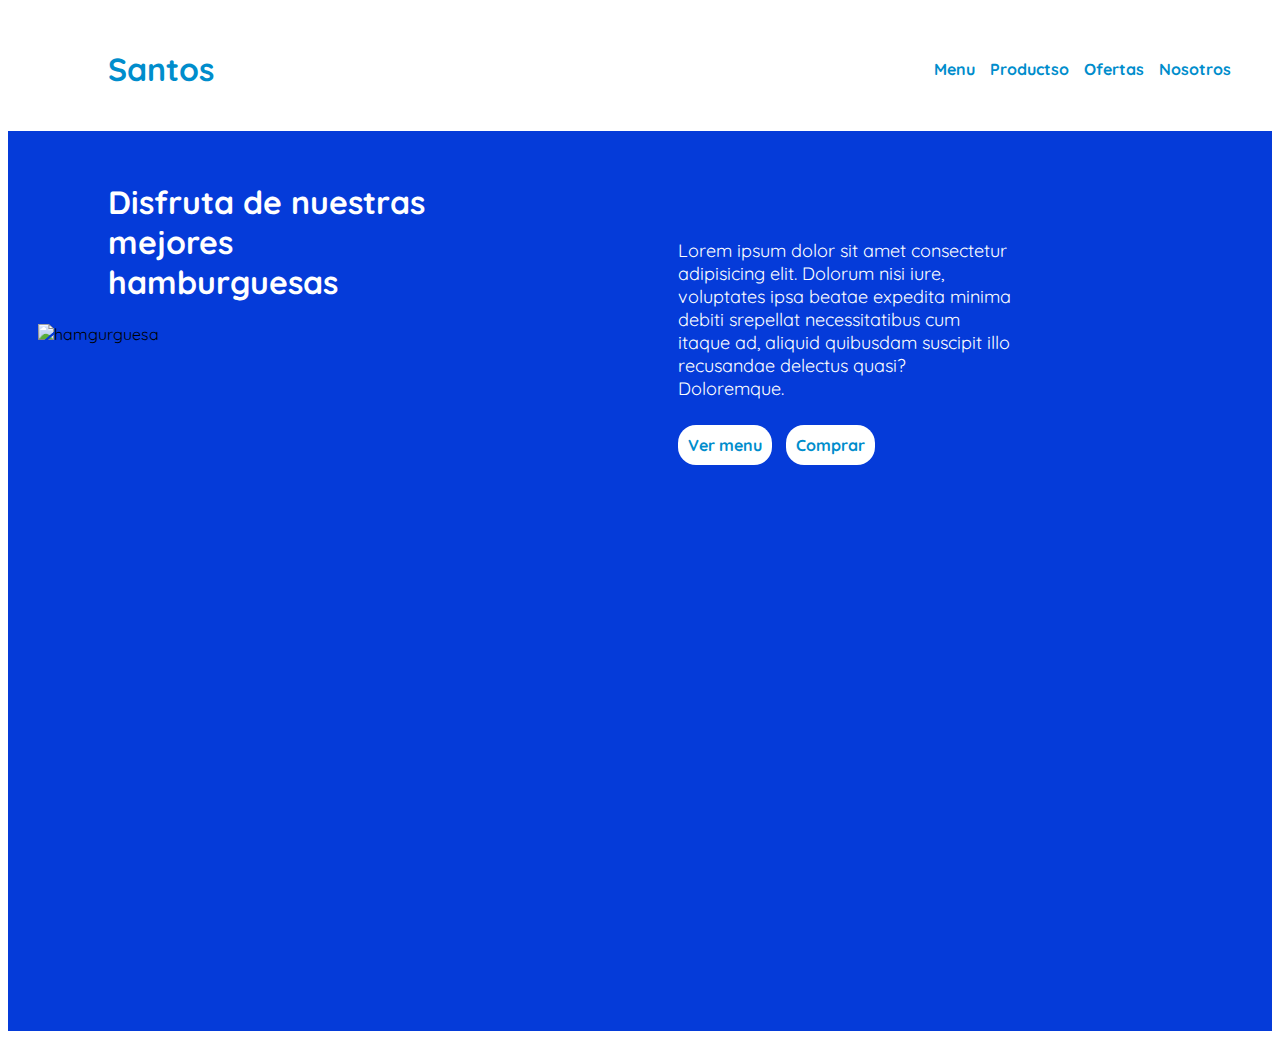
==== index.html @ 91e7441a "aqui esta el navbar y el main" ====
<!DOCTYPE html>
<html lang="en">
<head>
    <meta charset="UTF-8">
    <meta name="viewport" content="width=device-width, initial-scale=1.0">
    <title>Santos</title>
    <link rel="preconnect" href="https://fonts.googleapis.com">
<link rel="preconnect" href="https://fonts.gstatic.com" crossorigin>
<link href="https://fonts.googleapis.com/css2?family=Quicksand:wght@300&display=swap" rel="stylesheet">
    <link rel="stylesheet" href="style.css">
   
  
</head>
<body>

    <header>
        <h1>Santos</h1>

        <div class="navbar">
            <ul>
                <li> <a href="#">menu</a></li>
                <li> <a href="#">productso</a></li>
                <li> <a href="#">ofertas</a></li>
                <li> <a href="#">nosotros</a></li>
            </ul>



        </div>
    </header>

    <div class="principal">
        <div class="container">

            <h1>Disfruta de nuestras mejores hamburguesas</h1>
            <img src="carlsjr_w7_guacbacon_1440x390_v2.png" alt="hamgurguesa">

           
   

        </div>
        <div class="description">
            <p>Lorem ipsum dolor sit amet consectetur adipisicing elit. Dolorum nisi iure, voluptates ipsa beatae expedita minima 
                debiti  srepellat necessitatibus cum itaque ad, 
                 aliquid quibusdam suscipit illo recusandae delectus quasi? Doloremque.</p>

                 <div class="btn">
                    <a href="">Ver menu</a>
                    <a href="">Comprar</a>
                 </div>
        </div>




    </div>
    
</body>
</html>
---- style.css ----
*{
    font-family:quicksand  ;

}


header{
   
    font-size: 1rem;
    color: #008dcc;
    font-weight: 900px;
    display: flex;
    padding: 20px 100px;
    width: 90%;
  
    
    
    justify-content: space-between;
    align-items: center;
    z-index: 100;
    
    
    
}

header .navbar{
    
    

}

header .navbar ul{
    display: flex;
    flex-direction: row;
    justify-content: space-between;   
    
}

header .navbar ul li{
    list-style: none;
    margin-right: 15px;   
    

}

header .navbar li a{
    color: #008dcc;
    text-decoration: none;
    text-transform: capitalize;
    font-weight: bold;
       
}

header .navbar li a:hover{
    font-size: 17px;
    text-decoration: underline;
    padding: 0px;
    font-weight: bold;


}

.container{
    width: 90%;
    margin: 30px;


}

.principal{

    min-height: 100vh;
    background: #053bd9;
    display: flex;
    flex-wrap: nowrap;
    width: 100%;
    
    


}



.principal .container h1{
    color: #ffff;
    width: 350px;
    padding: 0 0 0 70px;

    
 



}


.principal .container img{
    flex: 50%;
    width: 100%;
    margin-left:0px ;


}
.principal  .description{

    flex: 50%;
    padding: 90px 255px 0 0;
   
}

.principal  .description p{
    color: #fff;
    font-size: 18px;
    margin-bottom: 35px;



}



.principal  .description .btn a{
    background: #fff;
    padding: 10px;
    color: #008dcc;
    font-weight: bolder;
    border-radius: 18px;
    text-decoration: none;
    margin-right: 10px;
    



}

.principal  .description .btn a:hover{
    background-color: #053bd9;
    color: #fff;


}
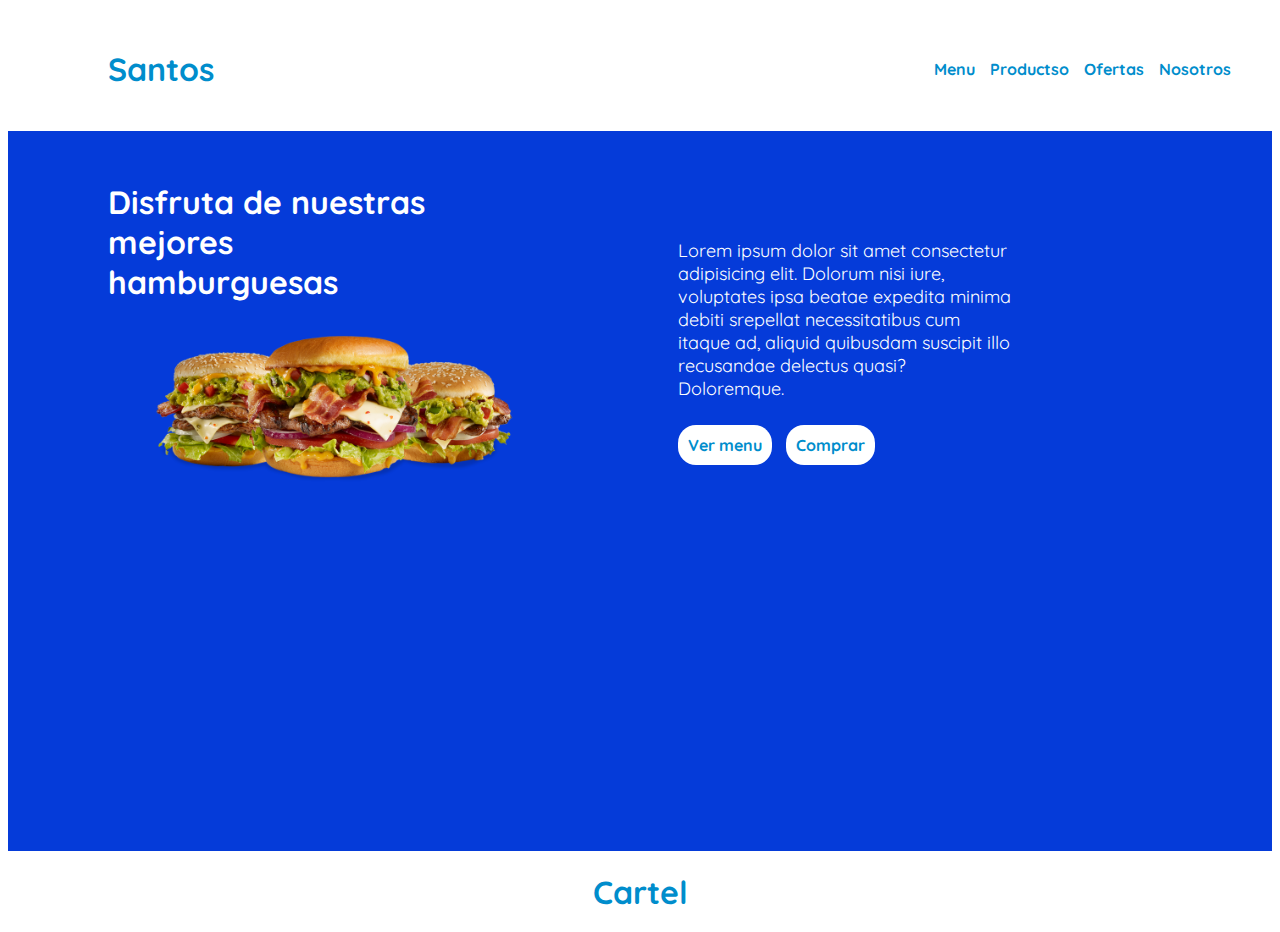
==== commit f723c4d6: "made heading" ====
--- a/index.html
+++ b/index.html
@@ -54,6 +54,18 @@
 
 
     </div>
+
+   <div class="cartel">
+   
+    <div class="heading">
+        <h1>Cartel</h1>
+
+
+
+
+    </div>
+
+</div>
     
 </body>
 </html>--- a/style.css
+++ b/style.css
@@ -69,12 +69,12 @@
 
 .principal{
 
-    min-height: 100vh;
+    min-height: 80vh;
     background: #053bd9;
     display: flex;
     flex-wrap: nowrap;
     width: 100%;
-    
+    margin-bottom: 20px;
     
 
 
@@ -139,4 +139,12 @@
     color: #fff;
 
 
+}
+
+.heading h1{
+    font-size: 2rem;
+    color: #008dcc;
+    text-align: center;
+    margin-bottom: 20px;
+
 }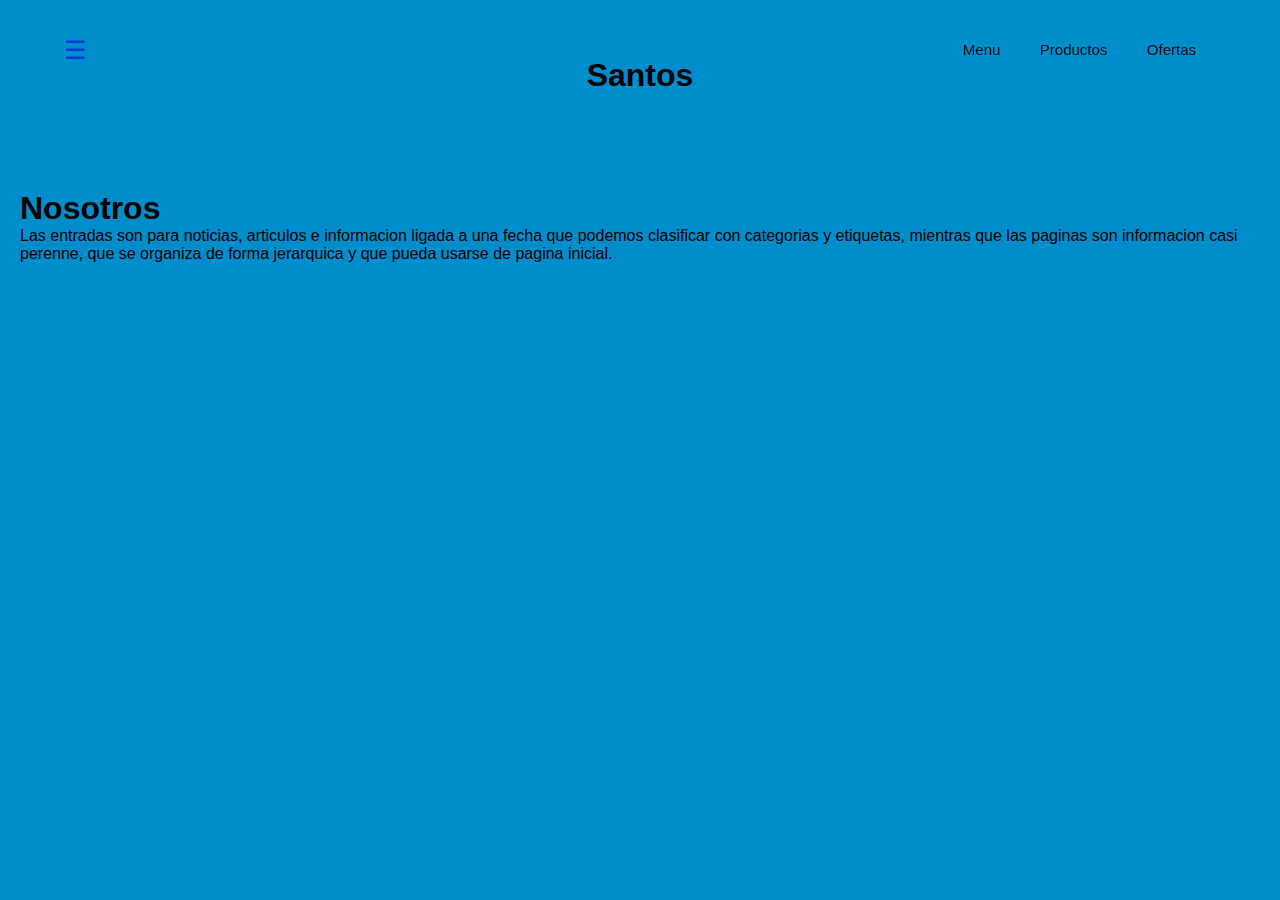
==== commit ce53774e: "Propuesta de Index (solo animaciones)" ====
--- a/index.html
+++ b/index.html
@@ -1,71 +1,81 @@
 <!DOCTYPE html>
-<html lang="en">
+<html lang="es">
 <head>
-    <meta charset="UTF-8">
-    <meta name="viewport" content="width=device-width, initial-scale=1.0">
-    <title>Santos</title>
-    <link rel="preconnect" href="https://fonts.googleapis.com">
-<link rel="preconnect" href="https://fonts.gstatic.com" crossorigin>
-<link href="https://fonts.googleapis.com/css2?family=Quicksand:wght@300&display=swap" rel="stylesheet">
-    <link rel="stylesheet" href="style.css">
-   
-  
+	<meta charset="UTF-8">
+	<title>Santos</title>
+	<link rel="stylesheet" href="estilos.css">
+	<style>
+	.texto {
+	  display: flex;
+	  justify-content: center;
+	  align-items: center;
+	  height: 150px;
+	}
+	
+	.nuevo-texto {
+	  margin-top: 20px;
+	  padding: 20px;
+	}
+	
+	</style>
 </head>
 <body>
+	<header class="header">
+		<div class="container">
+		<div class="btn-menu">
+			<label for="btn-menu">☰</label>
+		</div>
+			<div class="logo">
+				<h1></h1>
+			</div>
+			<nav class="menu">
+				<a href="#">Menu</a>
+				<a href="#">Productos</a>
+				<a href="#">Ofertas</a>
+			</nav>
+		</div>
+	</header>
 
-    <header>
+    <div class="texto">
         <h1>Santos</h1>
+    </div>
+	
 
-        <div class="navbar">
-            <ul>
-                <li> <a href="#">menu</a></li>
-                <li> <a href="#">productso</a></li>
-                <li> <a href="#">ofertas</a></li>
-                <li> <a href="#">nosotros</a></li>
-            </ul>
-
-
-
-        </div>
-    </header>
-
-    <div class="principal">
-        <div class="container">
-
-            <h1>Disfruta de nuestras mejores hamburguesas</h1>
-            <img src="carlsjr_w7_guacbacon_1440x390_v2.png" alt="hamgurguesa">
-
-           
-   
-
-        </div>
-        <div class="description">
-            <p>Lorem ipsum dolor sit amet consectetur adipisicing elit. Dolorum nisi iure, voluptates ipsa beatae expedita minima 
-                debiti  srepellat necessitatibus cum itaque ad, 
-                 aliquid quibusdam suscipit illo recusandae delectus quasi? Doloremque.</p>
-
-                 <div class="btn">
-                    <a href="">Ver menu</a>
-                    <a href="">Comprar</a>
-                 </div>
-        </div>
-
-
-
-
+    <div class="nuevo-texto">
+        <h1>Nosotros</h1>
+        <p>Las entradas son para noticias, 
+        articulos e informacion ligada a 
+        una fecha que podemos clasificar
+         con categorias y etiquetas, mientras 
+         que las paginas son informacion 
+         casi perenne, que se organiza de 
+         forma jerarquica y que pueda usarse 
+         de pagina inicial.</p>
     </div>
 
-   <div class="cartel">
-   
-    <div class="heading">
-        <h1>Cartel</h1>
-
-
-
-
+    <!-- Aquí está el círculo con los logos de las redes sociales -->
+    <div class="circulo">
+      <!-- Aquí puedes poner los logos de las redes sociales -->
+      <!-- Recuerda que debes tener los derechos para usar estos logos -->
+      <!-- También puedes usar iconos de fuentes como Font Awesome -->
     </div>
 
-</div>
-    
+    <div class="capa"></div>
+
+    <input type="checkbox" id="btn-menu">
+    <div class="container-menu">
+        <div class="cont-menu">
+            <nav>
+                <a href="#">Entradas</a>
+                <a href="#">Estadisticas</a>
+                <a href="#">Comentarios</a>
+                <a href="#">Ingresos</a>
+                <a href="#">Paginas</a>
+            </nav>
+            <label for="btn-menu">✖️</label>
+        </div>
+    </div>
+
 </body>
+
 </html>--- a/estilos.css
+++ b/estilos.css
@@ -0,0 +1,115 @@
+@import url('https://fonts.google.com/specimen/AR+One+Sans');
+	*{
+		margin: 0;
+		padding: 0;
+		box-sizing: border-box;
+		font-family: 'Montserrat Alternates', sans-serif;
+	}
+	body{
+		background-color:#008DCC;
+		background-size: 100vw 100vh;
+		background-repeat: no-repeat;
+	}
+	
+	/*Estilos para el encabezado*/
+	.header{
+		width: 100%;
+		height: 100px;
+		position: fixed;
+		top: 0;left: 0;
+	}
+	.container{
+		width: 90%;
+		max-width: 1200px;
+		margin: auto;
+	}
+	.container .btn-menu, .logo{
+		float: left;
+		line-height:100px;
+	}
+	.container .btn-menu label{
+		color: #053BD9;
+		font-size: 25px;
+		cursor: pointer;
+	}
+	.logo h1{
+		color: #053BD9;
+		font-weight: 400;
+		font-size: 22px;
+		margin-left: 10px;
+	}
+	.container .menu{
+		float: right;
+		line-height: 100px;
+	}
+	.container .menu a{
+		display: inline-block;
+		padding: 15px;
+		line-height: normal;
+		text-decoration: none;
+		color: #0d0d0e;
+		transition: all 0.3s ease;
+		border-bottom: 2px solid transparent;
+		font-size: 15px;
+		margin-right: 5px;
+	}
+	.container .menu a:hover{
+		border-bottom: 2px solid #053BD9;
+		padding-bottom: 5px;
+	}
+	/*Fin de Estilos para el encabezado*/
+
+	/*Menù lateral*/
+	#btn-menu{
+		display: none;
+	}
+	.container-menu{
+		position: absolute;
+		background: rgba(0,0,0,0.5);
+		width: 100%;
+		height: 100vh;
+		top: 0;left: 0;
+		transition: all 500ms ease;
+		opacity: 0;
+		visibility: hidden;
+	}
+	#btn-menu:checked ~ .container-menu{
+		opacity: 1;
+		visibility: visible;
+	}
+	.cont-menu{
+		width: 100%;
+		max-width: 250px;
+		background: #1c1c1c;
+		height: 100vh;
+		position: relative;
+		transition: all 500ms ease;
+		transform: translateX(-100%);
+	}
+	#btn-menu:checked ~ .container-menu .cont-menu{
+		transform: translateX(0%);
+	}
+	.cont-menu nav{
+		transform: translateY(15%);
+	}
+	.cont-menu nav a{
+		display: block;
+		text-decoration: none;
+		padding: 20px;
+		color: #053BD9;
+		border-left: 5px solid transparent;
+		transition: all 400ms ease;
+	}
+	.cont-menu nav a:hover{
+		border-left: 5px solid #053BD9;
+		background: #1f1f1f;
+	}
+	.cont-menu label{
+		position: absolute;
+		right: 5px;
+		top: 10px;
+		color: #053BD9;
+		cursor: pointer;
+		font-size: 18px;
+	}
+	
